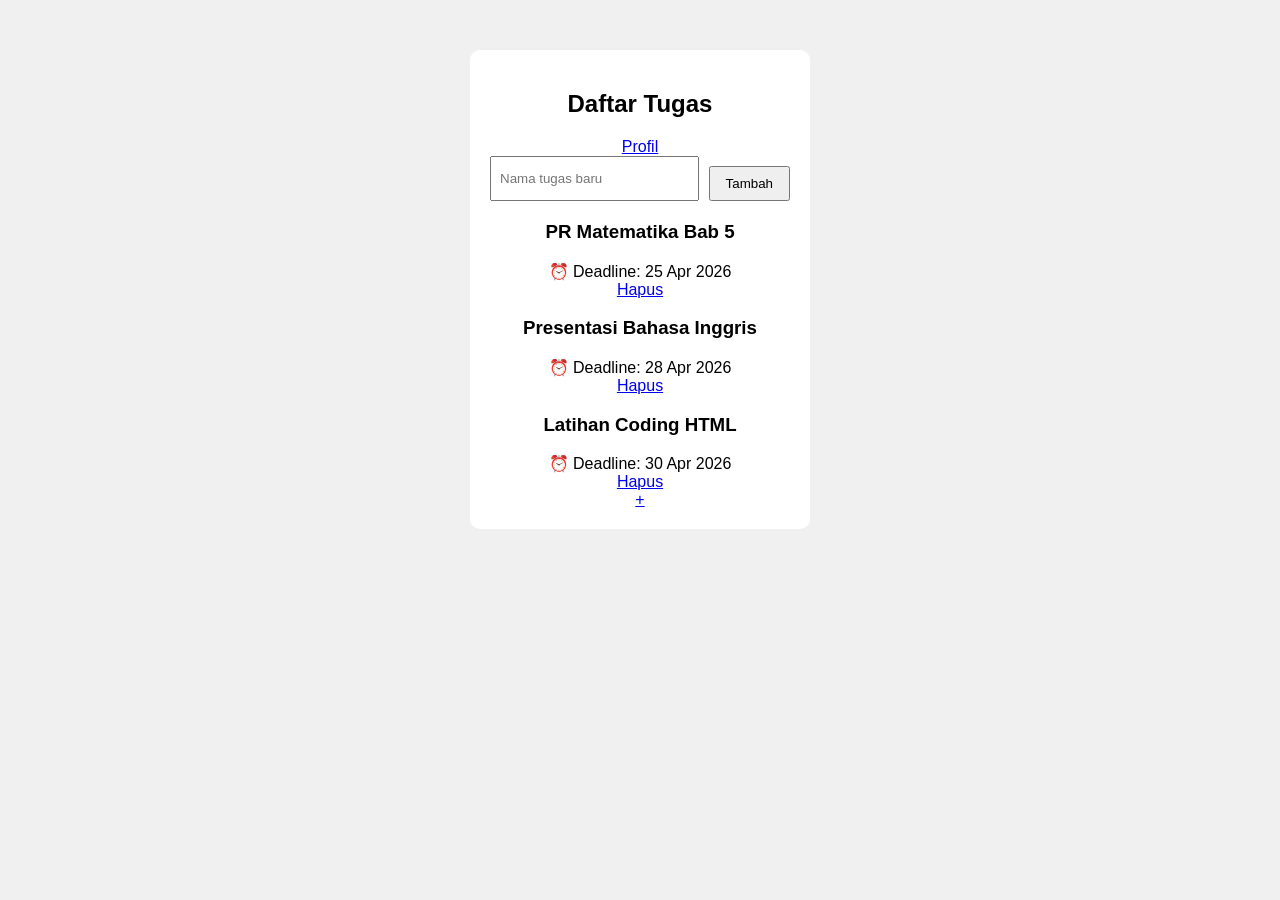
==== dashboard.html @ 3b6d0218 "update" ====
<!DOCTYPE html>
<html lang="id">
<head>
    <meta charset="UTF-8">
    <meta name="viewport" content="width=device-width, initial-scale=1.0">
    <title>Dashboard</title>
    <link rel="stylesheet" href="style.css">
</head>
<body>
    <div class="container">
        <div class="nav">
            <h2>Daftar Tugas</h2>
            <a href="profile.html"> Profil</a>
        </div>

        
        <div style="display:flex; gap:10px; margin-bottom:20px;">
            <input type="text" placeholder="Nama tugas baru" style="margin:0;">
            <button class="btn" style="width:auto;">Tambah</button>
        </div>

        
        <div class="task-item">
            <div class="task-info">
                <h3>PR Matematika Bab 5</h3>
                <span class="deadline">⏰ Deadline: 25 Apr 2026</span>
            </div>
            <a href="#" class="delete-btn">Hapus</a>
        </div>

       
        <div class="task-item">
            <div class="task-info">
                <h3>Presentasi Bahasa Inggris</h3>
                <span class="deadline">⏰ Deadline: 28 Apr 2026</span>
            </div>
            <a href="#" class="delete-btn">Hapus</a>
        </div>

       
        <div class="task-item">
            <div class="task-info">
                <h3>Latihan Coding HTML</h3>
                <span class="deadline">⏰ Deadline: 30 Apr 2026</span>
            </div>
            <a href="#" class="delete-btn">Hapus</a>
        </div>

        <a href="#" class="add-btn">+</a>
    </div>
</body>
</html>
---- style.css ----
body {
  font-family: Arial;
  background: #f0f0f0;
  text-align: center;
}

.container {
  background: white;
  padding: 20px;
  margin: 50px auto;
  width: 300px;
  border-radius: 10px;
}

input {
  display: block;
  margin: 10px auto;
  padding: 8px;
  width: 80%;
}

button {
  padding: 8px 15px;
  margin-top: 10px;
  cursor: pointer;
}

li {
  list-style: none;
  margin: 10px;
  background: #eee;
  padding: 8px;
}
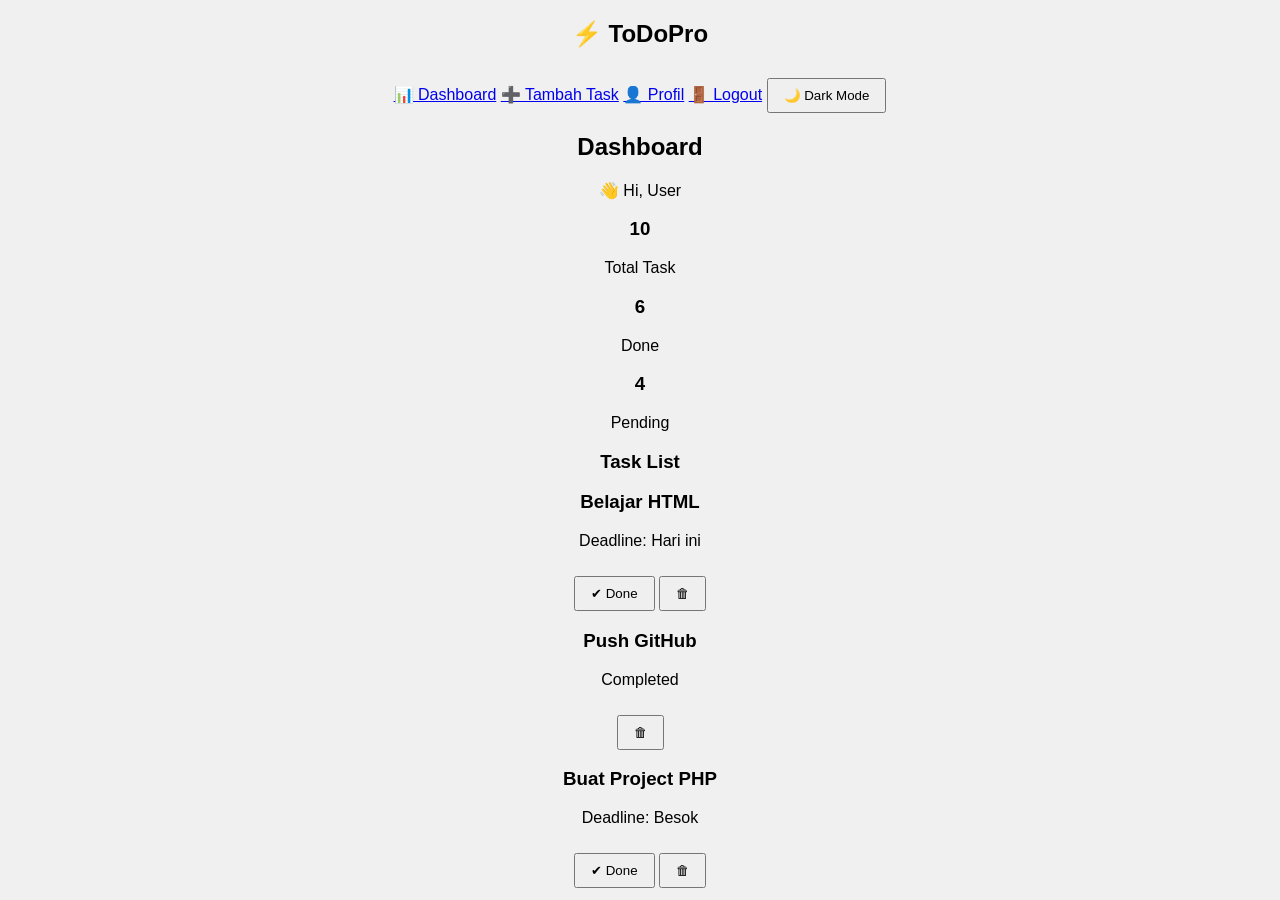
==== commit 8fa37293: "update dashboard" ====
--- a/dashboard.html
+++ b/dashboard.html
@@ -1,52 +1,95 @@
 <!DOCTYPE html>
-<html lang="id">
+<html>
 <head>
-    <meta charset="UTF-8">
-    <meta name="viewport" content="width=device-width, initial-scale=1.0">
-    <title>Dashboard</title>
-    <link rel="stylesheet" href="style.css">
+  <link rel="stylesheet" href="style.css">
+  <title>Pro Dashboard</title>
 </head>
 <body>
-    <div class="container">
-        <div class="nav">
-            <h2>Daftar Tugas</h2>
-            <a href="profile.html"> Profil</a>
+
+<div class="layout">
+
+  <!-- SIDEBAR -->
+  <div class="sidebar">
+    <h2>⚡ ToDoPro</h2>
+
+    <a href="#">📊 Dashboard</a>
+    <a href="#">➕ Tambah Task</a>
+    <a href="#">👤 Profil</a>
+    <a href="#">🚪 Logout</a>
+
+    <button class="dark-btn" onclick="toggleDark()">🌙 Dark Mode</button>
+  </div>
+
+  <!-- MAIN -->
+  <div class="main">
+
+    <!-- TOPBAR -->
+    <div class="topbar">
+      <h2>Dashboard</h2>
+      <div class="user">👋 Hi, User</div>
+    </div>
+
+    <!-- STATS -->
+    <div class="stats">
+
+      <div class="card stat">
+        <h3>10</h3>
+        <p>Total Task</p>
+      </div>
+
+      <div class="card stat green">
+        <h3>6</h3>
+        <p>Done</p>
+      </div>
+
+      <div class="card stat orange">
+        <h3>4</h3>
+        <p>Pending</p>
+      </div>
+
+    </div>
+
+    <!-- TASKS -->
+    <h3>Task List</h3>
+
+    <div class="task-grid">
+
+      <div class="task-card pending">
+        <h3>Belajar HTML</h3>
+        <p>Deadline: Hari ini</p>
+        <div class="actions">
+          <button class="done">✔ Done</button>
+          <button class="delete">🗑</button>
         </div>
+      </div>
 
-        
-        <div style="display:flex; gap:10px; margin-bottom:20px;">
-            <input type="text" placeholder="Nama tugas baru" style="margin:0;">
-            <button class="btn" style="width:auto;">Tambah</button>
+      <div class="task-card done">
+        <h3>Push GitHub</h3>
+        <p>Completed</p>
+        <div class="actions">
+          <button class="delete">🗑</button>
         </div>
+      </div>
 
-        
-        <div class="task-item">
-            <div class="task-info">
-                <h3>PR Matematika Bab 5</h3>
-                <span class="deadline">⏰ Deadline: 25 Apr 2026</span>
-            </div>
-            <a href="#" class="delete-btn">Hapus</a>
+      <div class="task-card pending">
+        <h3>Buat Project PHP</h3>
+        <p>Deadline: Besok</p>
+        <div class="actions">
+          <button class="done">✔ Done</button>
+          <button class="delete">🗑</button>
         </div>
+      </div>
 
-       
-        <div class="task-item">
-            <div class="task-info">
-                <h3>Presentasi Bahasa Inggris</h3>
-                <span class="deadline">⏰ Deadline: 28 Apr 2026</span>
-            </div>
-            <a href="#" class="delete-btn">Hapus</a>
-        </div>
+    </div>
 
-       
-        <div class="task-item">
-            <div class="task-info">
-                <h3>Latihan Coding HTML</h3>
-                <span class="deadline">⏰ Deadline: 30 Apr 2026</span>
-            </div>
-            <a href="#" class="delete-btn">Hapus</a>
-        </div>
+  </div>
+</div>
 
-        <a href="#" class="add-btn">+</a>
-    </div>
+<script>
+function toggleDark(){
+  document.body.classList.toggle("dark");
+}
+</script>
+
 </body>
 </html>
